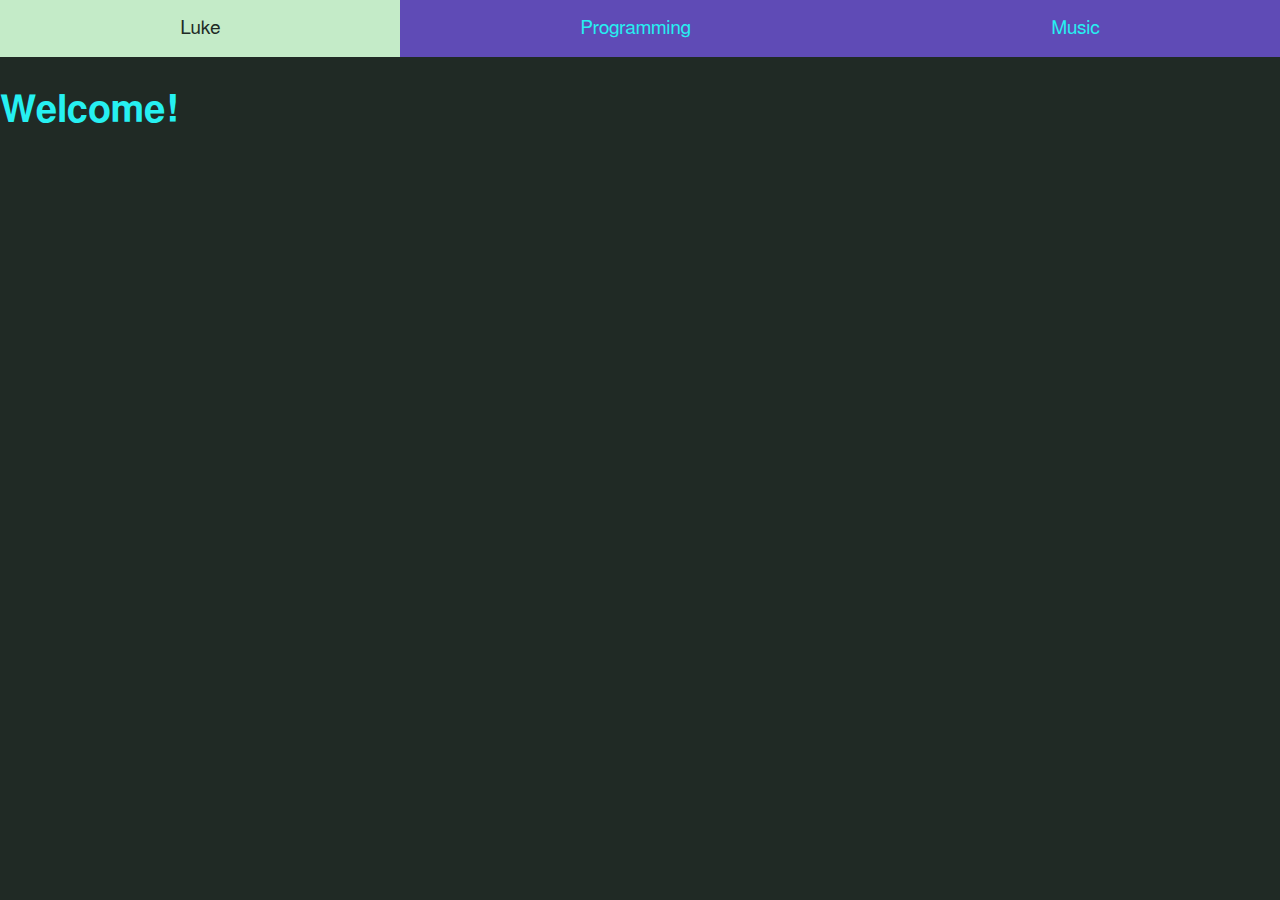
==== pages/index.html @ 15744567 "Baisc homepage" ====
<!DOCTYPE html>
<head html-src="../comp/head.html">
    <style>
        #welcome {
            height: 20vh;
            background-image: url('https://cdn.discordapp.com/attachments/1064092743745409034/1064092819863642182/2023-01-14_23.38.47.png');
        }
        #welcome h1 {
            position: absolute;
            margin-top: 0;
            top: 10vh
        }
    </style>
</head>
<body>
    <nav html-src="../comp/nav.html"></nav>
    <div id="welcome">
        <h1>Welcome!</h1>
    </div>
    <main>
    </main>
</body>
<script src="../assets/script.js"></script>
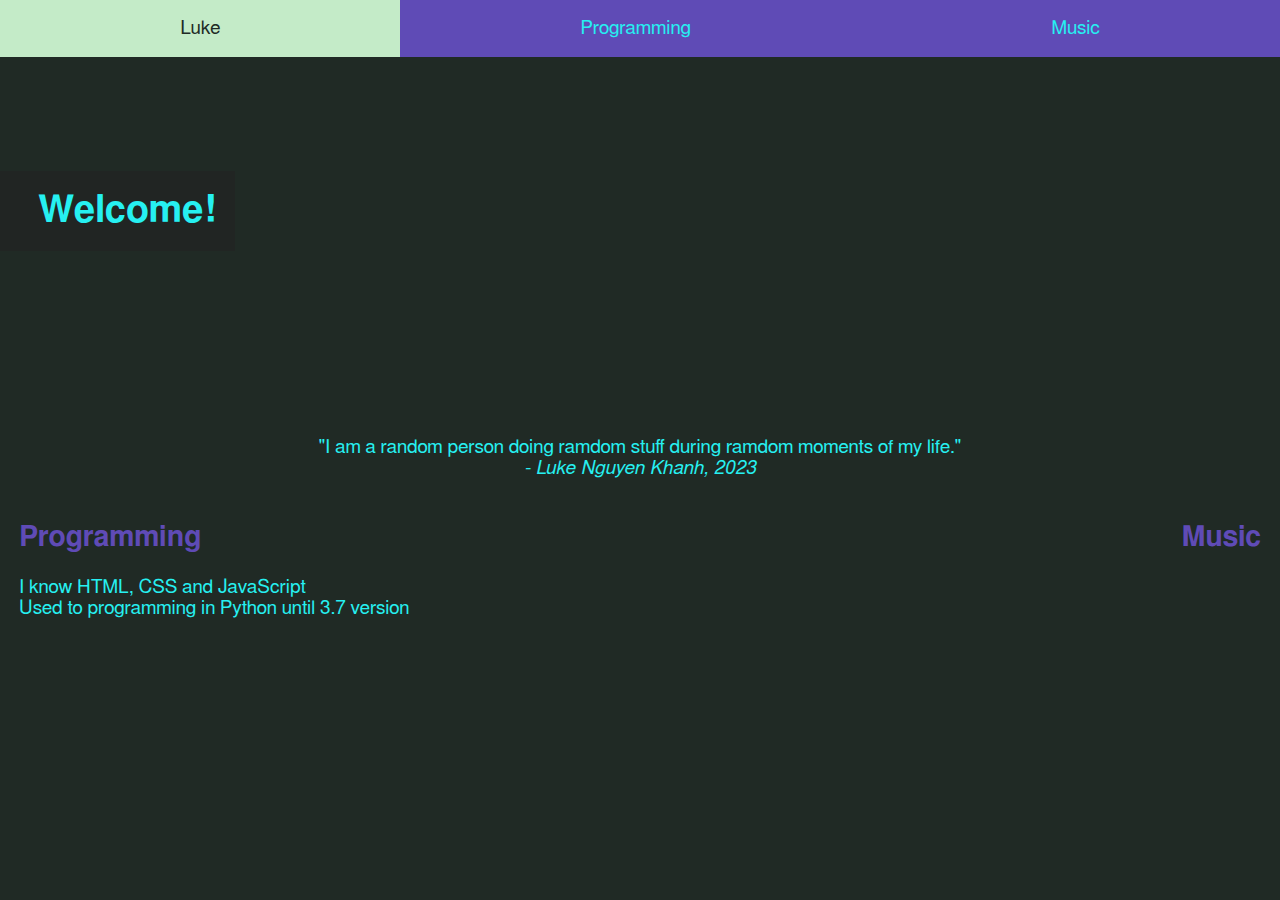
==== commit 10cf460c: "Added basic stuff in home page" ====
--- a/pages/index.html
+++ b/pages/index.html
@@ -2,13 +2,28 @@
 <head html-src="../comp/head.html">
     <style>
         #welcome {
-            height: 20vh;
+            height: 21rem;
             background-image: url('https://cdn.discordapp.com/attachments/1064092743745409034/1064092819863642182/2023-01-14_23.38.47.png');
+            background-position: center -100px;
         }
         #welcome h1 {
             position: absolute;
+            top: 9rem;
             margin-top: 0;
-            top: 10vh
+            padding: 1rem 1rem 1rem 2rem;
+            color: var(--color-fg);
+            background-color: #222222aa;
+        }
+
+        #whoami {
+            text-align: center;
+        }
+
+        #carrer {
+            display: flex;
+        }
+        #carrer div {
+            flex-grow: 1;
         }
     </style>
 </head>
@@ -18,6 +33,23 @@
         <h1>Welcome!</h1>
     </div>
     <main>
+        <p id="whoami">
+            "I am a random person doing ramdom stuff during ramdom moments of my life."
+            <br>
+            <i>- Luke Nguyen Khanh, 2023</i>
+        </p>
+        <div id="carrer">
+            <div>
+                <h2>Programming</h2>
+                <p>
+                    I know HTML, CSS and JavaScript<br>
+                    Used to programming in Python until 3.7 version
+                </p>
+            </div>
+            <div style="text-align: right;">
+                <h2>Music</h2>
+            </div>
+        </div>
     </main>
 </body>
 <script src="../assets/script.js"></script>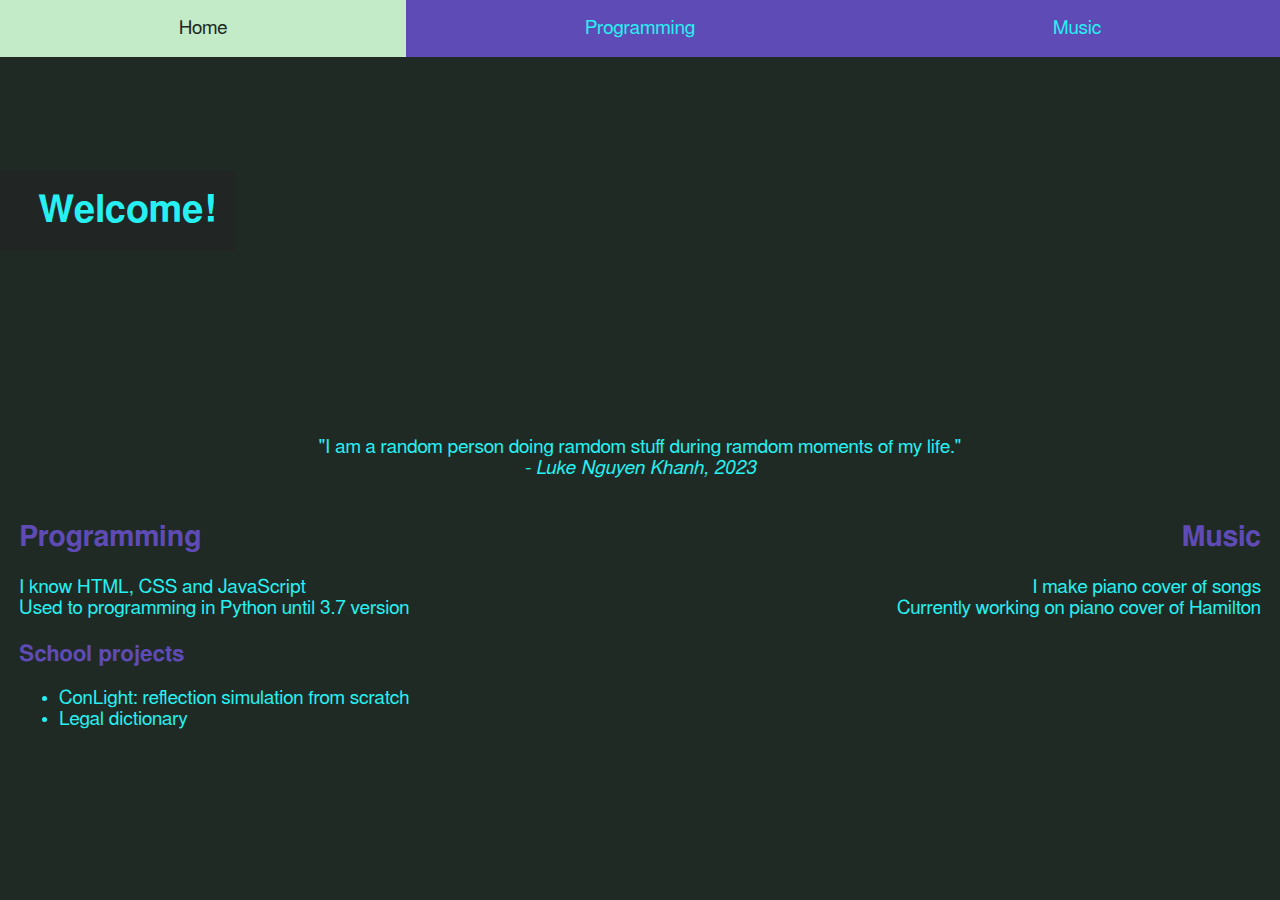
==== commit 7728f1a1: "I have nothing to talk about myself" ====
--- a/pages/index.html
+++ b/pages/index.html
@@ -45,9 +45,22 @@
                     I know HTML, CSS and JavaScript<br>
                     Used to programming in Python until 3.7 version
                 </p>
+                <h3>School projects</h3>
+                <ul>
+                    <li>
+                        <a href="https://lukenk.github.io/ConLight/">ConLight: reflection simulation from scratch</a>
+                    </li>
+                    <li>
+                        <a href="https://lukenk.github.io/Legal-dict/">Legal dictionary</a>
+                    </li>
+                </ul>
             </div>
             <div style="text-align: right;">
                 <h2>Music</h2>
+                <p>
+                    I make piano cover of songs<br>
+                    Currently working on piano cover of Hamilton
+                </p>
             </div>
         </div>
     </main>
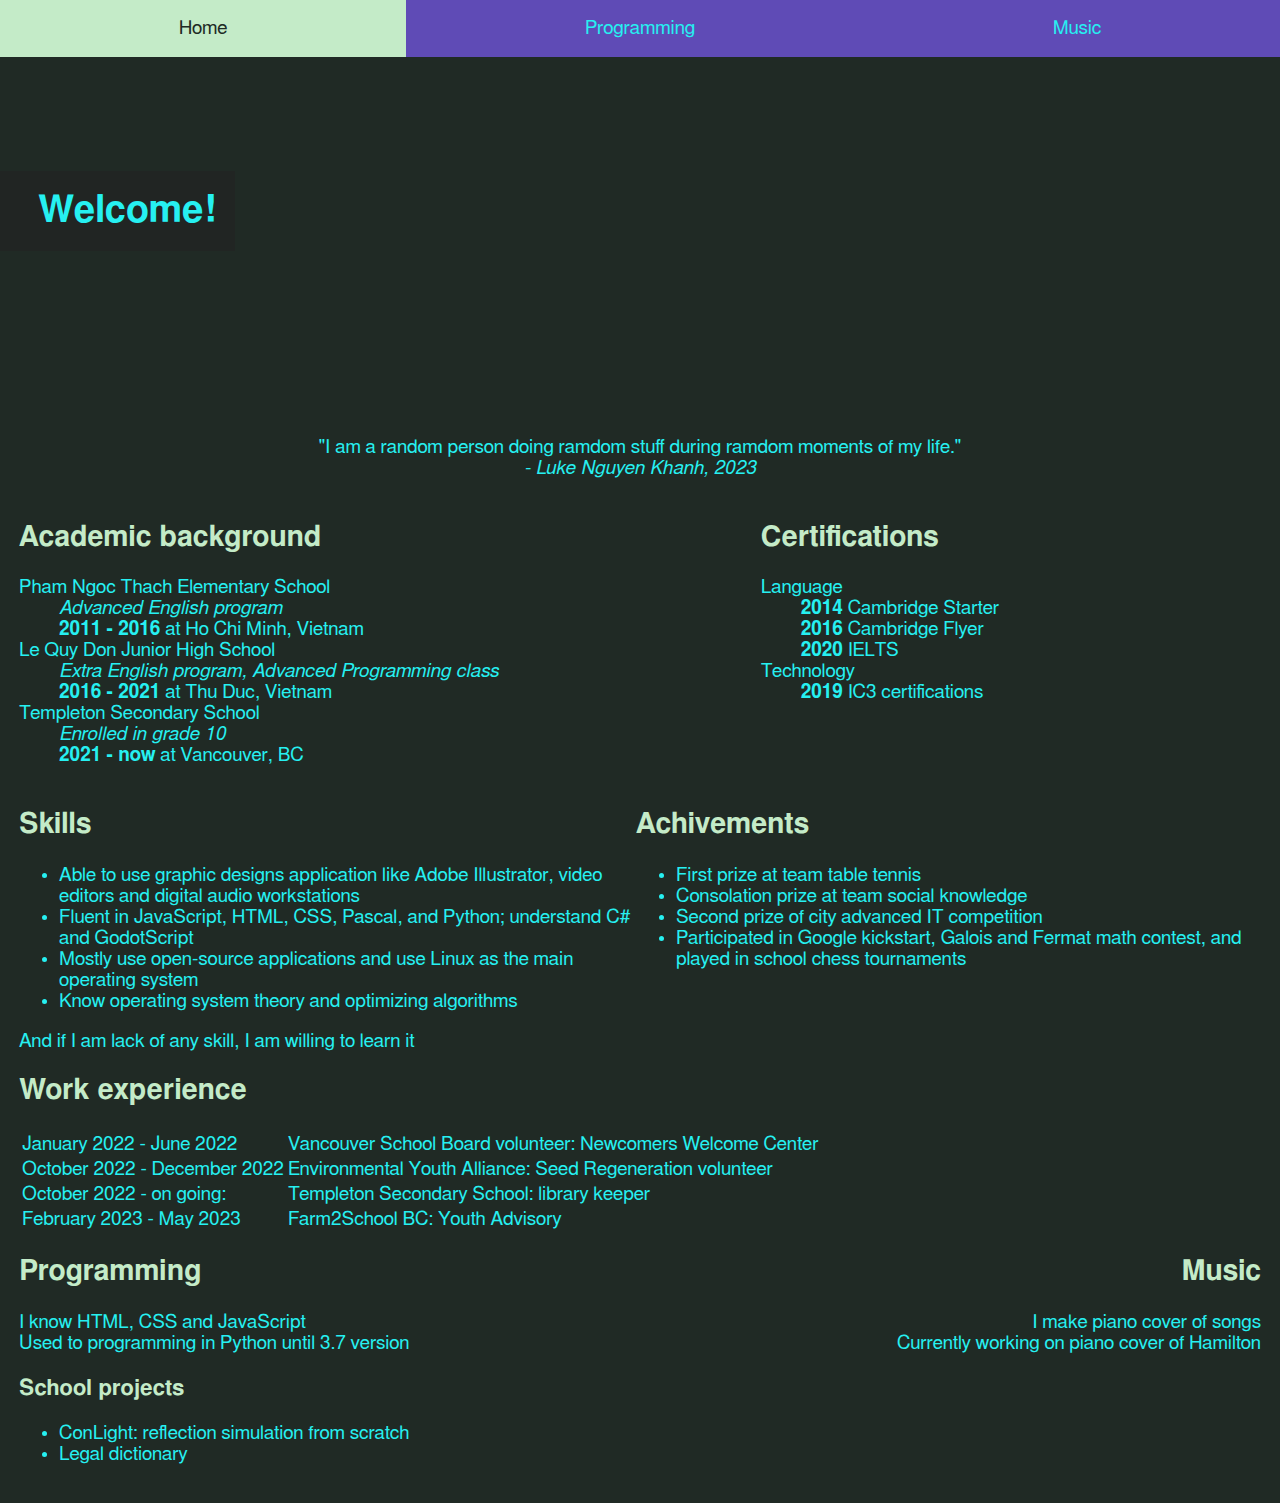
==== commit 2ece40f3: "Help I don't know what I am doing" ====
--- a/pages/index.html
+++ b/pages/index.html
@@ -19,10 +19,10 @@
             text-align: center;
         }
 
-        #carrer {
+        .splitFlex {
             display: flex;
         }
-        #carrer div {
+        .splitFlex div {
             flex-grow: 1;
         }
     </style>
@@ -38,7 +38,79 @@
             <br>
             <i>- Luke Nguyen Khanh, 2023</i>
         </p>
-        <div id="carrer">
+        <div class="splitFlex">
+            <div>
+                <h2>Academic background</h2>
+                <dl>
+                    <dt>Pham Ngoc Thach Elementary School</dt>
+                    <dd><i>Advanced English program</i></dd>
+                    <dd><b>2011 - 2016</b> at Ho Chi Minh, Vietnam</dd>
+
+                    <dt>Le Quy Don Junior High School</dt>
+                    <dd><i>Extra English program, Advanced Programming class</i></dd>
+                    <dd><b>2016 - 2021</b> at Thu Duc, Vietnam</dd>
+
+                    <dt>Templeton Secondary School</dt>
+                    <dd><i>Enrolled in grade 10</i></dd>
+                    <dd><b>2021 - now</b> at Vancouver, BC</dd>
+                </dl>
+            </div>
+            <div>
+                <h2>Certifications</h2>
+                <dl>
+                    <dt>Language</dt>
+                    <dd><b>2014</b> Cambridge Starter</dd>
+                    <dd><b>2016</b> Cambridge Flyer</dd>
+                    <dd><b>2020</b> IELTS</dd>
+
+                    <dt>Technology</dt>
+                    <dd><b>2019</b> IC3 certifications</dd>
+                </dl>
+            </div>
+        </div>
+
+        <div class="splitFlex">
+            <div>
+                <h2>Skills</h2>
+                <ul>
+                    <li>Able to use graphic designs application like Adobe Illustrator, video editors and digital audio workstations</li>
+                    <li>Fluent in JavaScript, HTML, CSS, Pascal, and Python; understand C# and GodotScript</li>
+                    <li>Mostly use open-source applications and use Linux as the main operating system</li>
+                    <li>Know operating system theory and optimizing algorithms</li>
+                </ul>
+                And if I am lack of any skill, I am willing to learn it
+            </div>
+            <div>
+                <h2>Achivements</h2>
+                <ul>
+                    <li>First prize at team table tennis</li>
+                    <li>Consolation prize at team social knowledge</li>
+                    <li>Second prize of city advanced IT competition</li>
+                    <li>Participated in Google kickstart, Galois and Fermat math contest, and played in school chess tournaments</li>
+                </ul>
+            </div>
+        </div>
+
+        <h2>Work experience</h2>
+        <table>
+            <tr>
+                <td>January 2022 - June 2022</td>
+                <td>Vancouver School Board volunteer: Newcomers Welcome Center</td>
+            </tr>
+            <tr>
+                <td>October 2022 - December 2022</td>
+                <td>Environmental Youth Alliance: Seed Regeneration volunteer</td>
+            </tr>
+            <tr>
+                <td>October 2022 - on going:</td>
+                <td>Templeton Secondary School: library keeper</td>
+            </tr>
+            <tr>
+                <td>February 2023 - May 2023</td>
+                <td>Farm2School BC: Youth Advisory</td>
+            </tr>
+        </table>
+        <div class="splitFlex">
             <div>
                 <h2>Programming</h2>
                 <p>
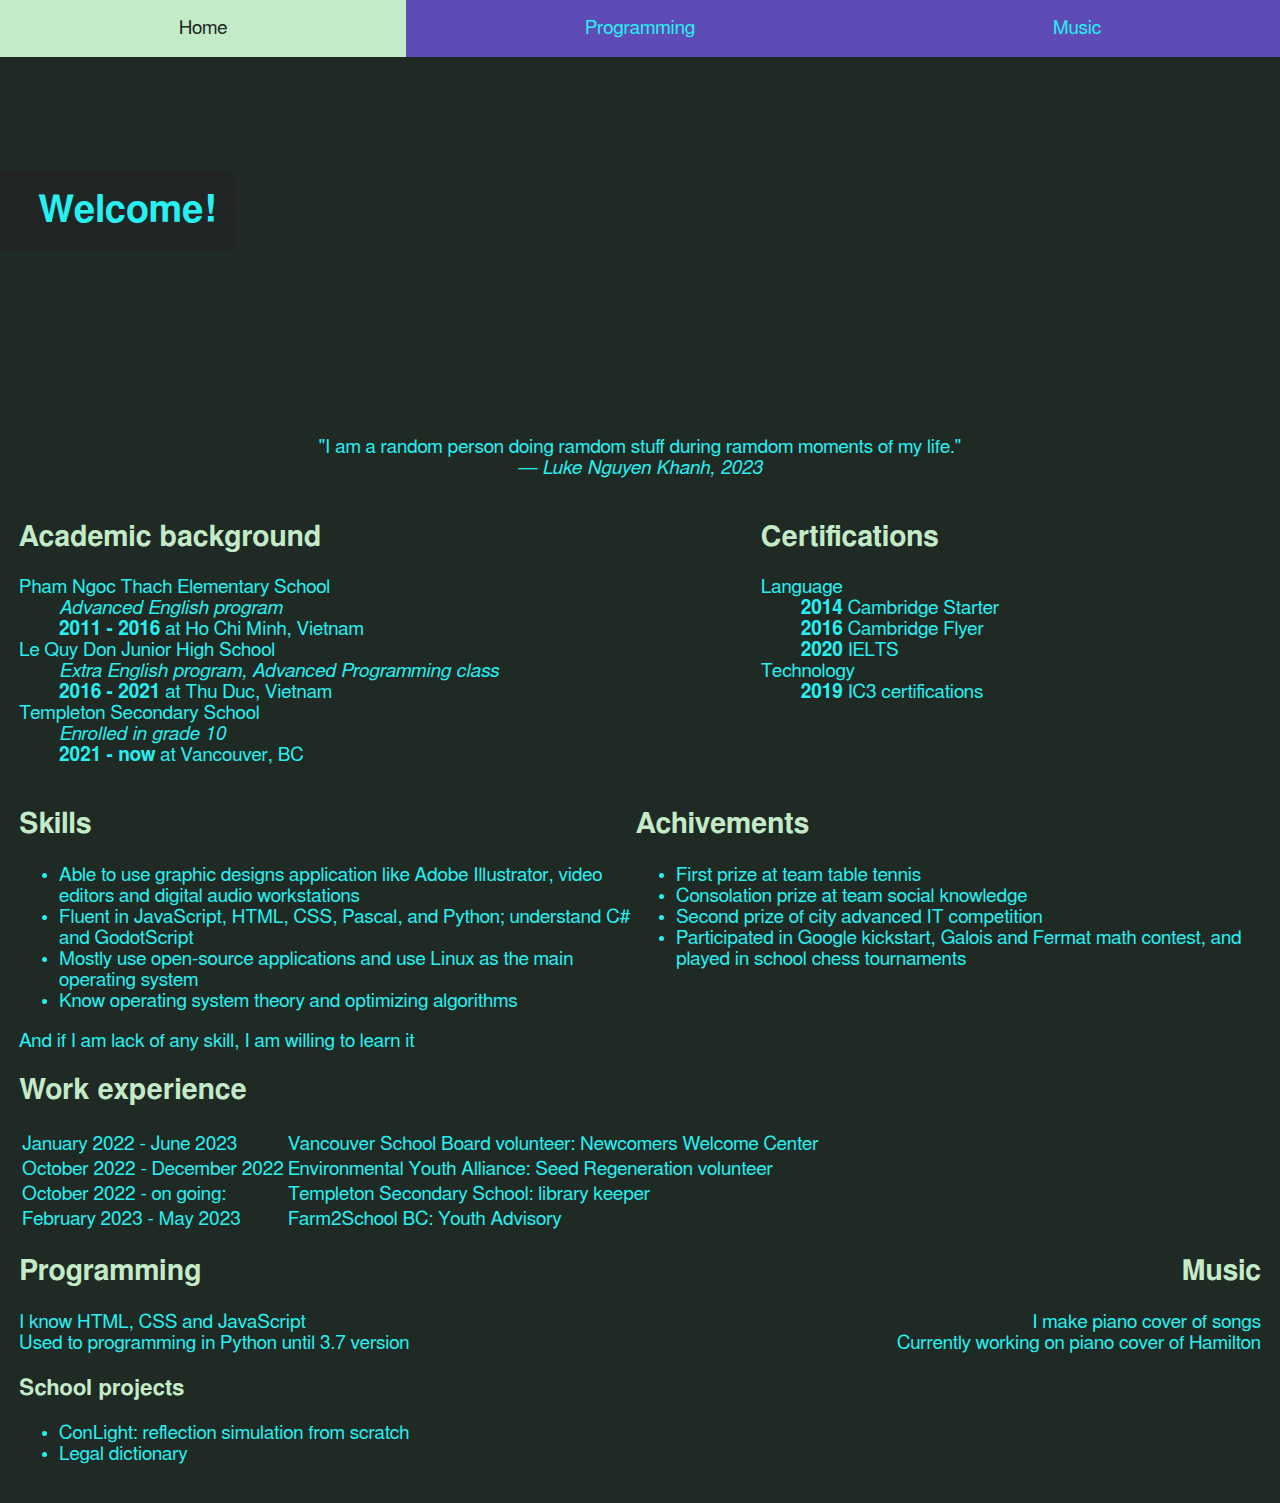
==== commit 689c591b: "Adjust profile" ====
--- a/pages/index.html
+++ b/pages/index.html
@@ -36,7 +36,7 @@
         <p id="whoami">
             "I am a random person doing ramdom stuff during ramdom moments of my life."
             <br>
-            <i>- Luke Nguyen Khanh, 2023</i>
+            <i>— Luke Nguyen Khanh, 2023</i>
         </p>
         <div class="splitFlex">
             <div>
@@ -94,7 +94,7 @@
         <h2>Work experience</h2>
         <table>
             <tr>
-                <td>January 2022 - June 2022</td>
+                <td>January 2022 - June 2023</td>
                 <td>Vancouver School Board volunteer: Newcomers Welcome Center</td>
             </tr>
             <tr>
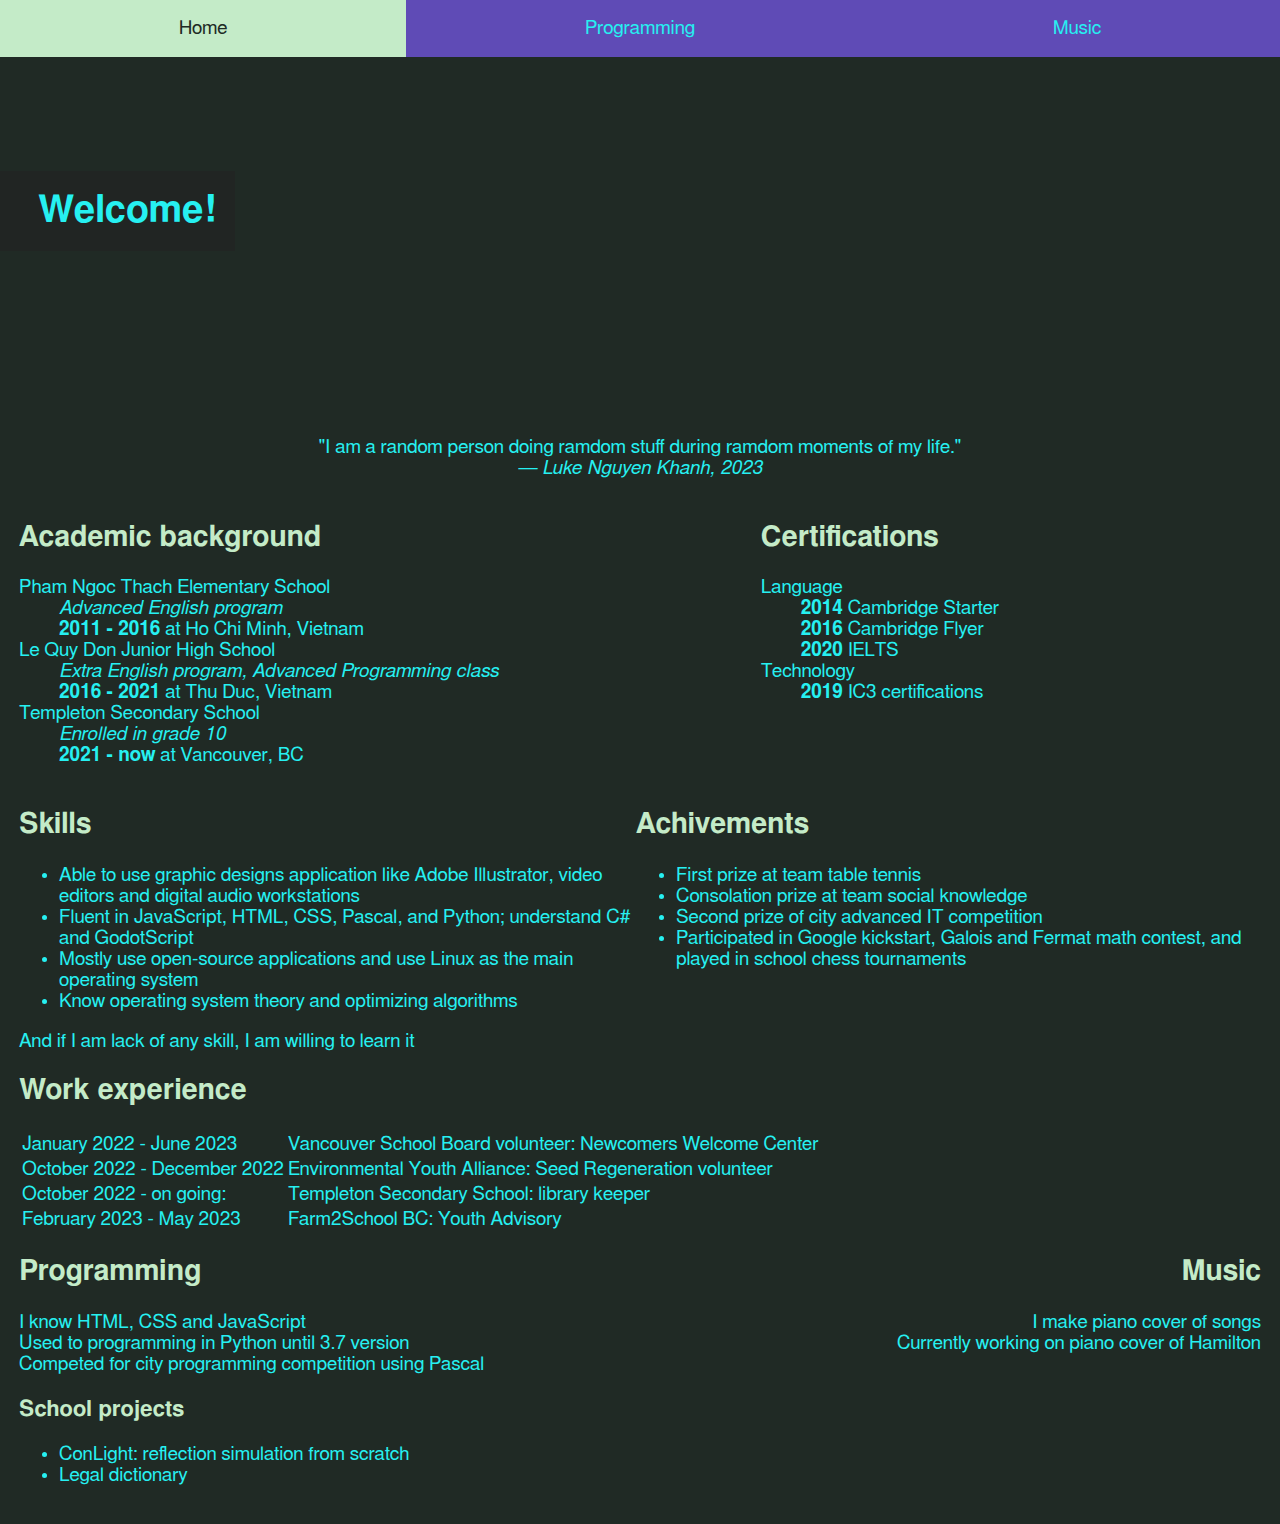
==== commit 7633c1eb: "Added Programming" ====
--- a/pages/index.html
+++ b/pages/index.html
@@ -115,7 +115,8 @@
                 <h2>Programming</h2>
                 <p>
                     I know HTML, CSS and JavaScript<br>
-                    Used to programming in Python until 3.7 version
+                    Used to programming in Python until 3.7 version<br>
+                    Competed for city programming competition using Pascal
                 </p>
                 <h3>School projects</h3>
                 <ul>
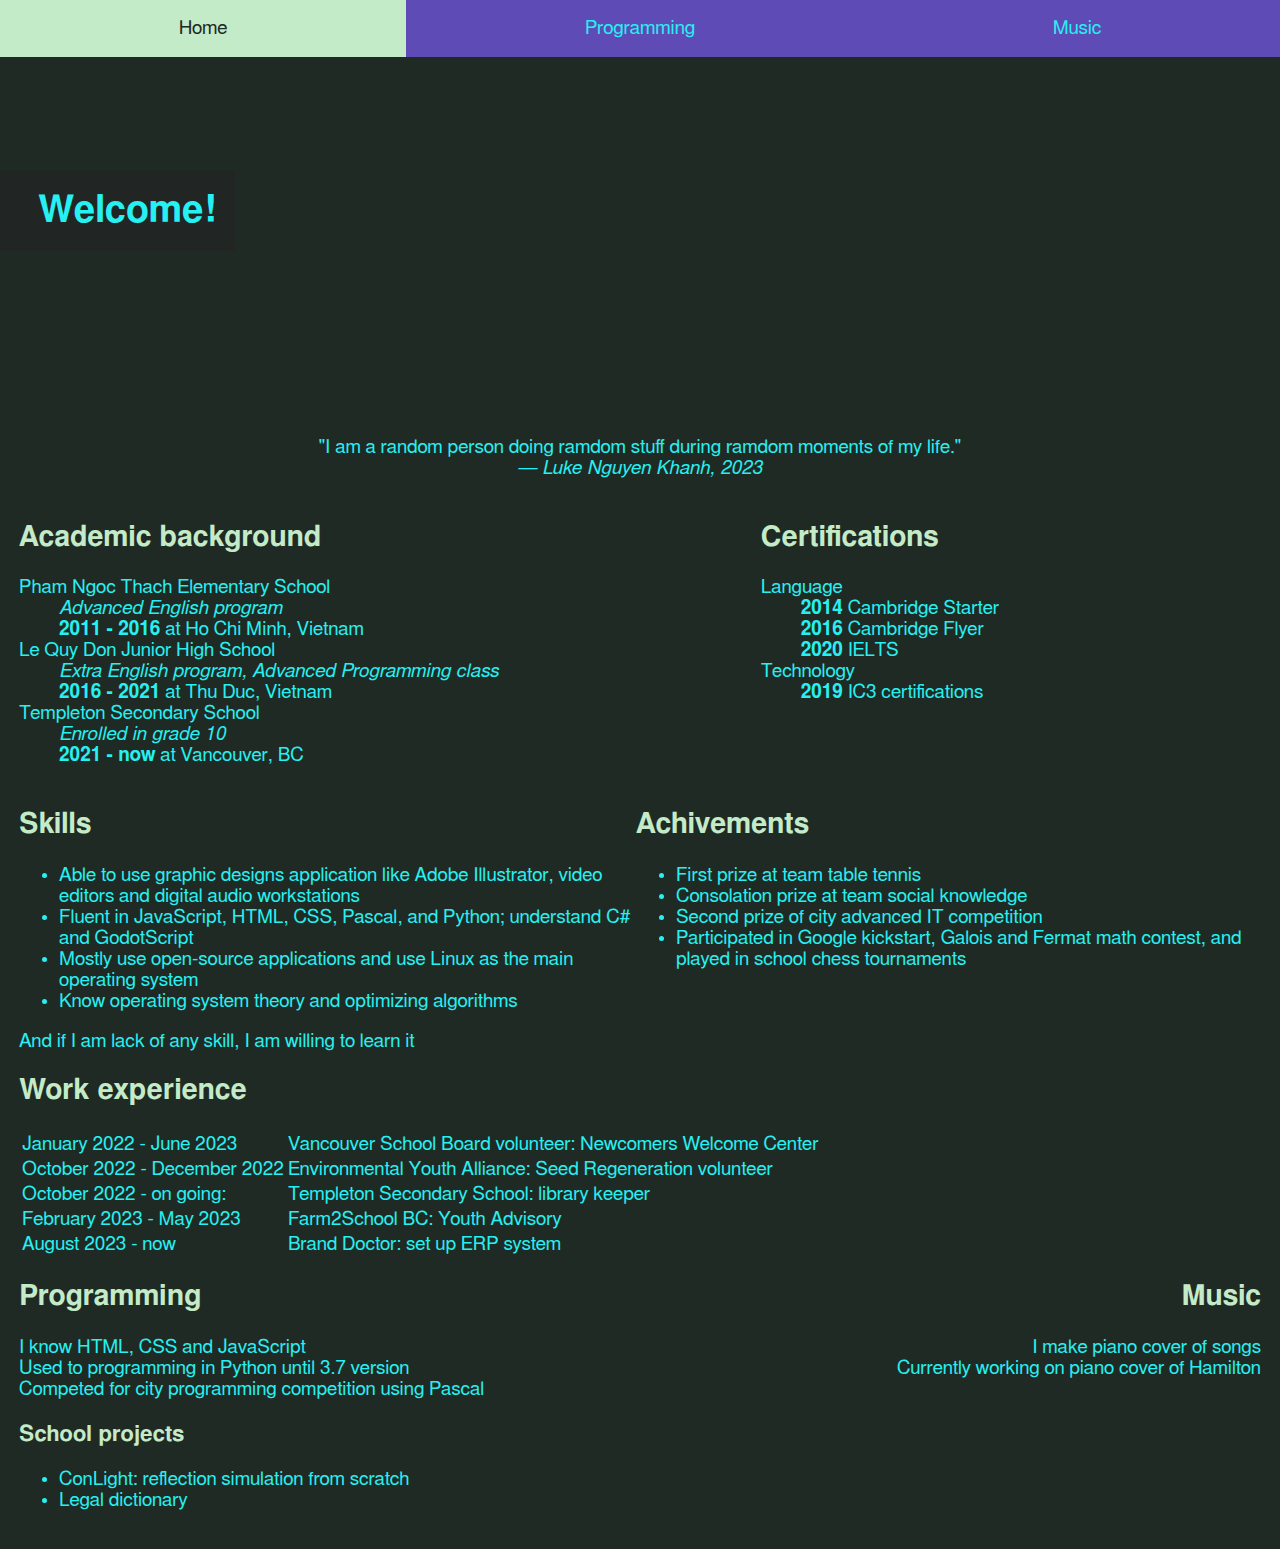
==== commit b66a883f: "New thing to brag" ====
--- a/pages/index.html
+++ b/pages/index.html
@@ -109,6 +109,10 @@
                 <td>February 2023 - May 2023</td>
                 <td>Farm2School BC: Youth Advisory</td>
             </tr>
+            <tr>
+                <td>August 2023 - now</td>
+                <td>Brand Doctor: set up ERP system</td>
+            </tr>
         </table>
         <div class="splitFlex">
             <div>
